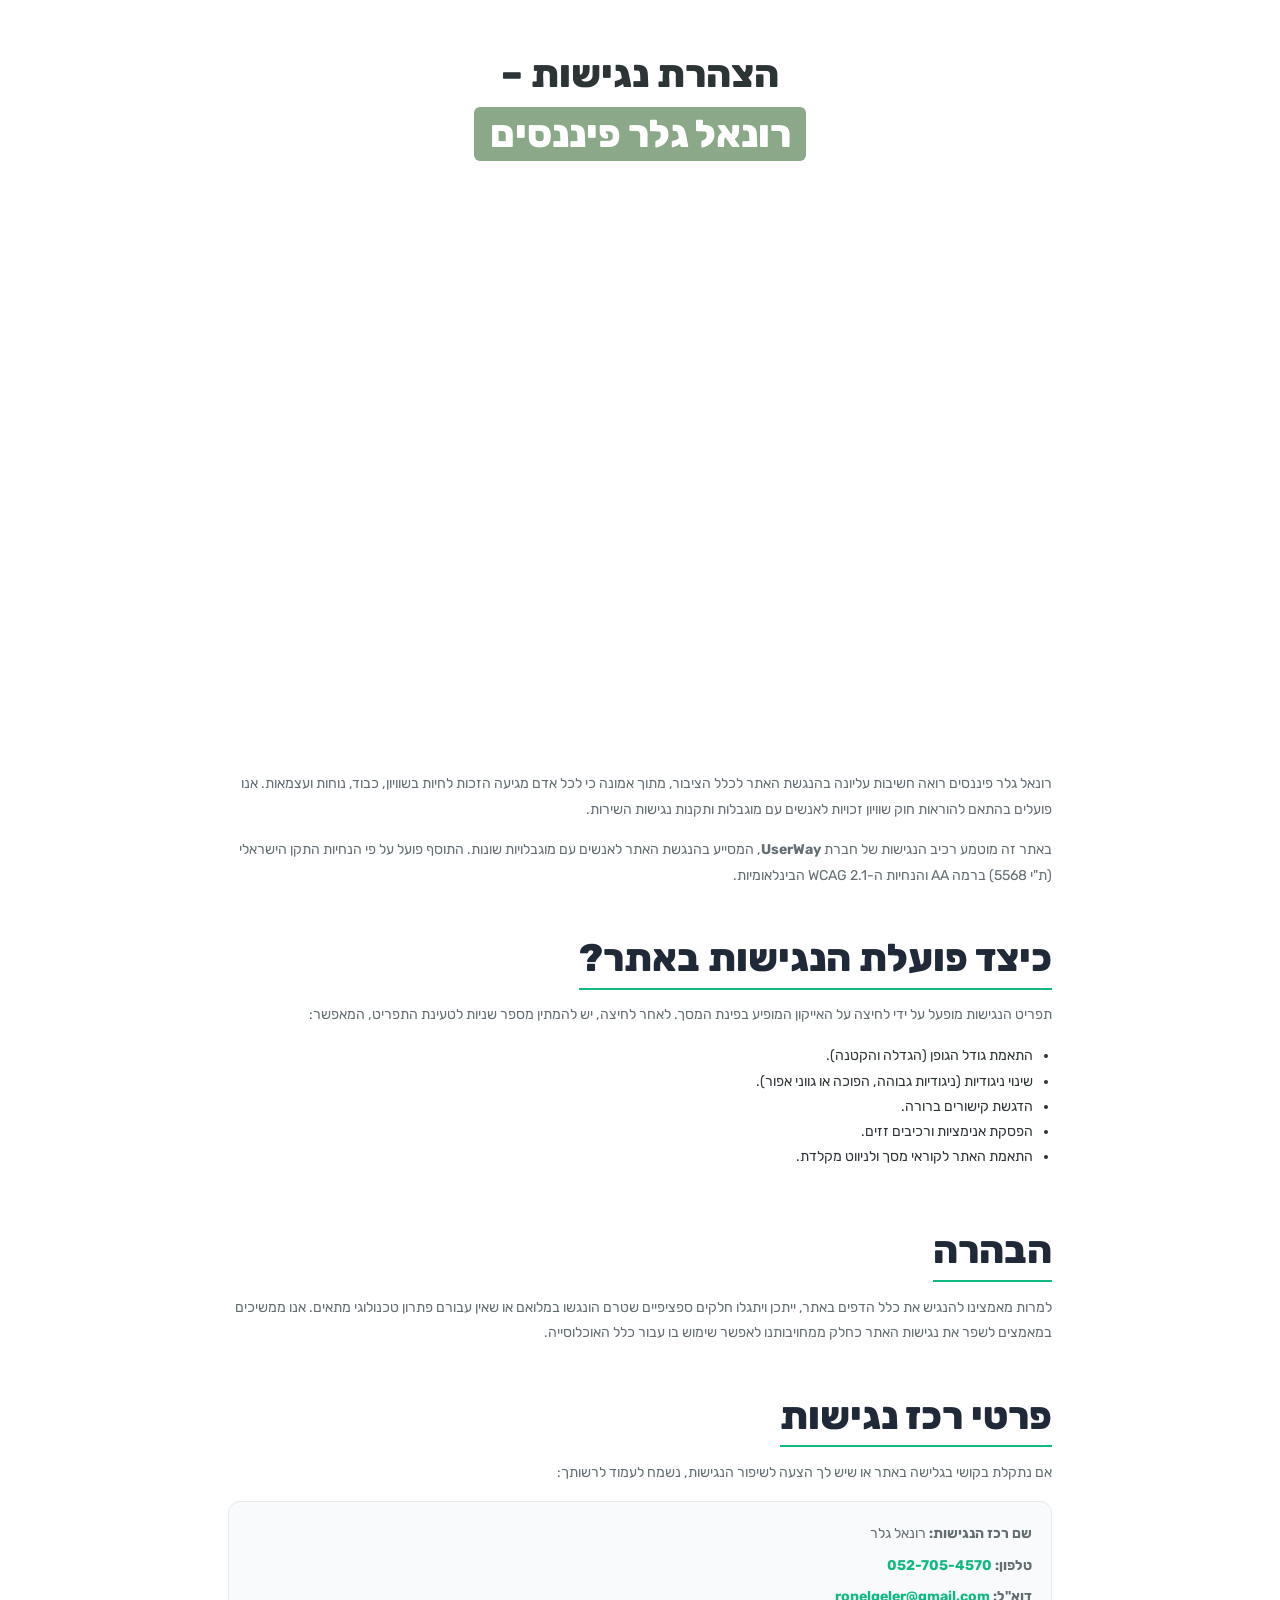
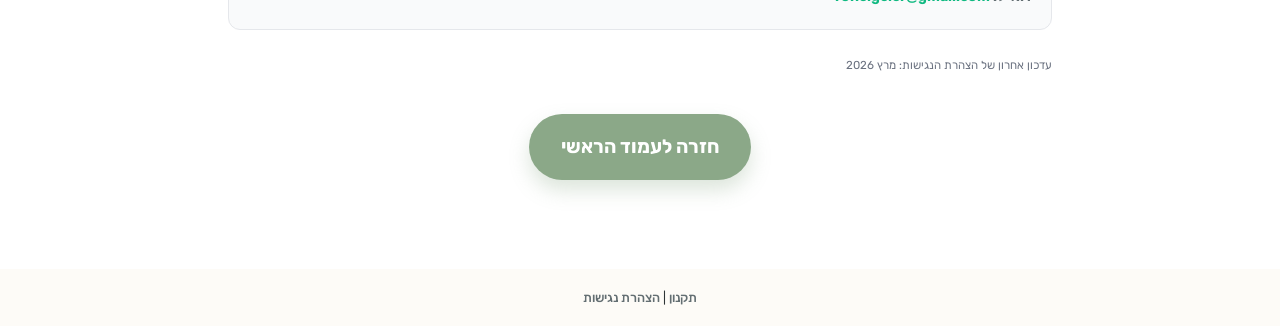
==== accessibility.html @ 79ab9cec "Initial commit for Noam Sapir Hadar website" ====
<!DOCTYPE html>
<html lang="he" dir="rtl">
<head>
  <meta charset="utf-8">
  <title>הצהרת נגישות | רונאל גלר פיננסים</title>
  <meta content="הצהרת נגישות – רונאל גלר פיננסים לבעלי עסקים" name="description">
  <meta content="width=device-width, initial-scale=1" name="viewport">
  
  <link rel="stylesheet" href="style.css">
  <link rel="icon" type="image/png" href="/favicon3.png?v=3">
  <style>
    .legal-content h2 { color: #1f2937; margin-top: 2.5rem; border-bottom: 2px solid #10B981; padding-bottom: 0.5rem; display: inline-block; }
    .legal-content p { margin-bottom: 1.2rem; }
  </style>
</head>
<body class="body">

<section class="hero-section" style="padding-top: 4rem; padding-bottom: 2rem;">
  <div class="container large">
    <div style="text-align: center; width: 100%;">
      <h1 style="display: block; width: 100%; text-align: center;">
        הצהרת נגישות – <br>
        <span class="bg-text-green" style="display: inline-block; margin-top: 10px;">רונאל גלר פיננסים</span>
      </h1>
    </div>
  </div>
</section>

<section class="white-section legal-content">
  <div class="container" style="max-width: 850px; margin: 0 auto; line-height: 1.8; font-size: 1.1rem;">
    
    <p>רונאל גלר פיננסים רואה חשיבות עליונה בהנגשת האתר לכלל הציבור, מתוך אמונה כי לכל אדם מגיעה הזכות לחיות בשוויון, כבוד, נוחות ועצמאות. אנו פועלים בהתאם להוראות חוק שוויון זכויות לאנשים עם מוגבלות ותקנות נגישות השירות.</p>
    
    <p>באתר זה מוטמע רכיב הנגישות של חברת <strong>UserWay</strong>, המסייע בהנגשת האתר לאנשים עם מוגבלויות שונות. התוסף פועל על פי הנחיות התקן הישראלי (ת"י 5568) ברמה AA והנחיות ה-WCAG 2.1 הבינלאומיות.</p>
    
    <h2>כיצד פועלת הנגישות באתר?</h2>
    <p>תפריט הנגישות מופעל על ידי לחיצה על האייקון המופיע בפינת המסך. לאחר לחיצה, יש להמתין מספר שניות לטעינת התפריט, המאפשר:</p>
    <ul style="padding-right: 1.5rem; margin-bottom: 2rem;">
      <li>התאמת גודל הגופן (הגדלה והקטנה).</li>
      <li>שינוי ניגודיות (ניגודיות גבוהה, הפוכה או גווני אפור).</li>
      <li>הדגשת קישורים ברורה.</li>
      <li>הפסקת אנימציות ורכיבים זזים.</li>
      <li>התאמת האתר לקוראי מסך ולניווט מקלדת.</li>
    </ul>
    
    <h2>הבהרה</h2>
    <p>למרות מאמצינו להנגיש את כלל הדפים באתר, ייתכן ויתגלו חלקים ספציפיים שטרם הונגשו במלואם או שאין עבורם פתרון טכנולוגי מתאים. אנו ממשיכים במאמצים לשפר את נגישות האתר כחלק ממחויבותנו לאפשר שימוש בו עבור כלל האוכלוסייה.</p>
    
    <h2>פרטי רכז נגישות</h2>
    <p>אם נתקלת בקושי בגלישה באתר או שיש לך הצעה לשיפור הנגישות, נשמח לעמוד לרשותך:</p>
    <div style="background: #f9fafb; padding: 1.5rem; border-radius: 12px; border: 1px solid #e5e7eb; margin-top: 1rem;">
      <p style="margin-bottom: 0.5rem;"><strong>שם רכז הנגישות:</strong> רונאל גלר</p>
      <p style="margin-bottom: 0.5rem;"><strong>טלפון:</strong> <a href="tel:0527054570" rel="noopener" style="color: #10B981; text-decoration: none; font-weight: bold;">052-705-4570</a></p>
      <p style="margin-bottom: 0;"><strong>דוא"ל:</strong> <a href="mailto:ronelgeler@gmail.com" rel="noopener" style="color: #10B981; text-decoration: none; font-weight: bold;">ronelgeler@gmail.com</a></p>
    </div>

    <p style="margin-top: 2rem; font-size: 0.9rem; color: #6b7280;">עדכון אחרון של הצהרת הנגישות: מרץ 2026</p>

    <div style="text-align: center; margin-top: 3rem;">
      <a href="index.html" class="blue-round-button w-button" style="text-decoration: none; display: inline-block;">
        חזרה לעמוד הראשי
      </a>
    </div>

  </div>
</section>

<section class="white-section footer" style="margin-top: 3rem;">
  <div class="container">
    <div class="footer-text" style="text-align: center;">
      <a href="terms.html" class="footer-link">תקנון</a> | 
      <a href="accessibility.html" class="footer-link">הצהרת נגישות</a>
    </div>
  </div>
</section>

<script defer src="https://cdn.userway.org/widget.js" data-account="iaCLqsaGRU" data-position="5"></script>

</body>
</html>
---- style.css ----
@import url('https://fonts.googleapis.com/css2?family=Rubik:ital,wght@0,300..900;1,300..900&display=swap');

/* HTML Resets & Base Elements */
* { box-sizing: border-box; }
html { height: 100%; -webkit-text-size-adjust: 100%; -ms-text-size-adjust: 100%; font-family: sans-serif; }
body { margin: 0; min-height: 100%; direction: rtl; color: #2D3436; text-align: right; font-family: 'Rubik', sans-serif; font-size: 1.3rem; line-height: 1.4; background-color: #fff; }
article, aside, details, figcaption, figure, footer, header, hgroup, main, menu, nav, section, summary { display: block; }
a { background-color: #0000; }
a:active, a:hover { outline: 0; }
b, strong { font-weight: bold; }
h1, h2, h3, h4, h5, h6 { margin-bottom: 10px; font-weight: bold; }
h1 { margin-top: 20px; font-size: 38px; line-height: 44px; }
h2 { margin-top: 20px; font-size: 32px; line-height: 36px; }
h3 { margin-top: 20px; font-size: 24px; line-height: 30px; }
h4 { margin-top: 10px; font-size: 18px; line-height: 24px; }
p { margin-top: 0; margin-bottom: 10px; }
img { vertical-align: middle; max-width: 100%; display: inline-block; border: 0; }
button, input, select, textarea { color: inherit; font: inherit; margin: 0; }
button, html input[type="button"], input[type="submit"] { -webkit-appearance: button; cursor: pointer; border: 0; }
input { line-height: normal; }
input[type="checkbox"] { box-sizing: border-box; padding: 0; }
ul { margin-top: 0; margin-bottom: 10px; padding-left: 40px; }
textarea { overflow: auto; resize: none; min-height: 5rem; }

/* Variables */
:root {
  --white-smoke: #FDFBF7;
  --dark: #2D3436;
  --white: white;
  --light-blue: #A8C3A0;
  --green: #8BA888;
  --red: #E17055;
  --brand-accent: #8BA888;
  --brand-accent-light: rgba(139, 168, 136, 0.45);
}

/* Base Classes */
.w-clearfix:before, .w-clearfix:after { content: " "; grid-area: 1 / 1 / 2 / 2; display: table; }
.w-clearfix:after { clear: both; }
.w-inline-block { max-width: 100%; display: inline-block; }
.w-form { margin: 0 0 15px; }
.w-input { color: #333; vertical-align: middle; background-color: #fff; border: 1px solid #E5E7EB; width: 100%; height: 38px; margin-bottom: 10px; padding: 8px 12px; font-size: 14px; line-height: 1.42857; display: block; border-radius: 8px; }
.w-input:focus { border-color: var(--brand-accent); outline: 0; }
.w-button { color: #fff; line-height: inherit; cursor: pointer; background-color: var(--brand-accent); border: 0; border-radius: 8px; padding: 9px 15px; text-decoration: none; display: inline-block; transition: background-color 0.2s; }
.w-button:hover { background-color: #7A9677; }

/* Typography Overrides */
h1, h2 { margin-top: 0; margin-bottom: 1rem; font-size: 3rem; font-weight: 800; line-height: 1.2; color: #2D3436; }
h3 { margin-top: 0; margin-bottom: 1rem; font-size: 2rem; font-weight: 800; line-height: 1.3; color: #2D3436; }
h4 { margin-top: 0; margin-bottom: 1rem; font-size: 1.5rem; font-weight: 700; line-height: 24px; }
p { margin-bottom: 1rem; color: #636E72; }
.text-center { text-align: center; }
.extra-big-text { font-size: 2rem; line-height: 1.4; }
.big-text { font-size: 1.5rem; line-height: 1.4; }
.underline { text-decoration: underline; }
.red-text { color: #E17055; }
.light-blue-text { color: var(--brand-accent) !important; }
.bg-text-green { background-color: var(--brand-accent); color: #ffffff; padding: 0.1em 0.4em; border-radius: 6px; display: inline-block; line-height: 1.2; }

/* Layout & Containers */
.container { max-width: 60rem; margin-left: auto; margin-right: auto; padding-left: 1rem; padding-right: 1rem; }
.container.small { max-width: 40rem; }
.container.large { max-width: 80rem; }

/* Sections */
.hero-section { color: var(--dark); text-align: center; position: relative; overflow: hidden; min-height: 80vh; display: flex; flex-direction: column; align-items: center; justify-content: flex-start; padding: 0 0 4rem; }
.hero-section.legal { min-height: auto; padding: 2rem 0; }
.hero-topper { background-color: var(--brand-accent); color: var(--white); border-bottom-right-radius: 2rem; border-bottom-left-radius: 2rem; max-width: 40rem; margin-bottom: 2rem; margin-left: auto; margin-right: auto; padding: 1rem 2rem; position: relative; z-index: 10; font-weight: 600; }
.hero-background { z-index: -999; background-color: #FDFBF7; background-image: radial-gradient(circle at 50% 0, rgba(139, 168, 136, 0.15), #fff0); border-bottom-right-radius: 5rem; border-bottom-left-radius: 5rem; height: 100%; position: absolute; inset: 0% 0% auto; }
.dark-section { color: var(--white); background-color: #2D3436; padding-top: 4rem; padding-bottom: 4rem; }
.dark-section h2, .dark-section p { color: white; }
.white-section { padding-top: 4rem; padding-bottom: 4rem; }
.white-section.footer { text-align: center; padding-top: 1.5rem; padding-bottom: 1.5rem; font-size: 1rem; background-color: #FDFBF7; }
.light-gray-section { background-color: var(--white-smoke); padding-top: 4rem; padding-bottom: 4rem; }
.half-dark-section { background-color: #2D3436; background-image: linear-gradient(#2D3436 50%, #fff 50%); padding-top: 4rem; padding-bottom: 4rem; }

/* Grids */
.hero-section-grid { display: grid; grid-template-columns: 1fr; gap: 2rem; align-items: center; padding-bottom: 2rem; width: 100%; }
.about-section-grid { display: grid; grid-template-columns: 1fr; gap: 3rem; align-items: center; }
.pains-section-grid { display: grid; grid-template-columns: 1fr; gap: 3rem; align-items: center; }

/* Images */
.main-hero-image { width: auto; max-width: 100%; max-height: 65vh; height: auto; border-radius: 24px; box-shadow: 0 20px 40px rgba(0,0,0,0.1); margin: 2rem auto 0; display: block; object-fit: contain; }
.about-image { width: 100%; border-radius: 24px; box-shadow: 0 15px 35px rgba(0,0,0,0.08); object-fit: cover; }
.pains-chart-image { width: 100%; max-width: 550px; display: block; margin: 0 auto; border-radius: 20px; box-shadow: 0 10px 30px rgba(0,0,0,0.1); }

/* Buttons & Forms */
.blue-round-button { grid-column-gap: 1rem; grid-row-gap: 1rem; background-color: var(--brand-accent) !important; color: var(--white); border-radius: 50rem; justify-content: center; align-items: center; padding: 1.2rem 2.5rem; font-size: 1.5rem; text-decoration: none; transition: all .3s ease-in-out; display: inline-flex; box-shadow: 0 10px 20px rgba(139, 168, 136, 0.3); font-weight: 700; }
.blue-round-button:hover { transform: translate(0, -3px); background-color: #7A9677 !important; box-shadow: 0 15px 30px rgba(139, 168, 136, 0.4); }
.dark-round-button { background-color: #2D3436 !important; border-radius: 100rem; height: 3.5rem; padding: .5rem 2.5rem; font-weight: 700; color: white !important; }
.blue-form-wrapper { background-color: var(--brand-accent) !important; border-color: var(--brand-accent) !important; color: var(--white); border-radius: 20px; padding: 3rem 2.5rem !important; box-shadow: 0 20px 40px rgba(139, 168, 136, 0.2); }
.blue-form-wrapper .form-header { color: #ffffff !important; margin-bottom: 1.5rem; }
.round-text-field { direction: rtl; color: var(--dark); text-align: right; background-color: #ffffff; border: none; border-radius: 50rem; height: 3.5rem; margin-bottom: 0; padding: .5rem 1.5rem; font-size: 1.2rem; }
.round-text-field::placeholder { color: #95A5A6; }
.form-grid { grid-column-gap: 1rem; grid-row-gap: 1rem; grid-template-rows: auto; grid-template-columns: 1fr 1fr 1fr; grid-auto-columns: 1fr; display: grid; }
.form-footer { color: var(--white); background-color: var(--dark); border-bottom-right-radius: 1rem; border-bottom-left-radius: 1rem; max-width: 85%; padding: .5rem 1.5rem; font-size: 1.1rem; font-style: italic; display: inline-block; font-weight: 500; }
.form-block { margin-bottom: 0; }
#Lead-Form input[type="submit"] { background-color: var(--dark) !important; color: #ffffff !important; border: none; transition: transform 0.2s; }
#Lead-Form input[type="submit"]:hover { transform: scale(1.02); }

/* Components - Solution Blocks */
.blue-list-block { grid-column-gap: 1.25rem; grid-row-gap: 1.25rem; background-color: var(--brand-accent) !important; color: #ffffff !important; text-align: right; border-radius: 1rem; justify-content: center; align-items: center; padding: 1rem 2rem; display: flex; position: relative; box-shadow: 0 10px 20px rgba(139, 168, 136, 0.15); }
.blue-list-blocks-wrapper { grid-column-gap: 1rem; grid-row-gap: 1rem; flex-flow: column; justify-content: flex-start; align-items: center; display: flex; }
.cascading-block-1 { width: 75% !important; max-width: none !important; margin: 0 auto !important; justify-content: center !important; font-size: 1.5rem !important; padding: 1.5rem 2.5rem !important; text-align: center !important; }
.cascading-block-2 { width: 88% !important; max-width: none !important; margin: 0 auto !important; justify-content: center !important; font-size: 1.5rem !important; padding: 1.5rem 2.5rem !important; text-align: center !important; }
.cascading-block-3 { width: 100% !important; max-width: none !important; margin: 0 auto !important; justify-content: center !important; font-size: 1.5rem !important; padding: 1.5rem 2.5rem !important; text-align: center !important; }

/* Components - Onboarding Steps */
.onboarding-steps-wrapper { grid-column-gap: 2rem; grid-row-gap: 2rem; flex-flow: column; grid-template-rows: auto auto; grid-template-columns: 1fr 1fr; grid-auto-columns: 1fr; max-width: 35rem; margin: 2rem auto; padding-right: 1.5rem; font-size: 1.5rem; display: flex; }
.blue-list-block.onboarding { padding-right: 5rem !important; padding-left: 2.5rem !important; min-height: 5.5rem; }
.onboarding-number { background-color: #ffffff !important; color: var(--brand-accent) !important; border-radius: 50% !important; width: 4.5rem !important; height: 4.5rem !important; display: flex !important; justify-content: center !important; align-items: center !important; position: absolute !important; right: 0 !important; top: 50% !important; transform: translate(50%, -50%) !important; box-shadow: 0 8px 15px rgba(0,0,0,0.1) !important; font-size: 2.2rem !important; font-weight: 800 !important; border: none !important; }

/* Components - Avatar List */
.avatar-wrapper { grid-column-gap: 4rem; grid-row-gap: 4rem; justify-content: center; margin-top: 3rem; margin-bottom: 3rem; display: flex; }
.avatar-block { color: #2D3436; background-color: #FDFBF7; border-radius: 1.5rem; padding: 3rem 4rem; border: 1px solid #E5E7EB; }
.avatar-block.blue { background-color: var(--brand-accent) !important; color: white; border: none; }
.avatar-block.blue h3 { color: white; }
.avatar-list-line { grid-column-gap: 1.2rem; grid-row-gap: 1.2rem; text-align: right; border-bottom: 1px solid #E5E7EB; justify-content: flex-start; align-items: center; padding-top: 1rem; padding-bottom: 1rem; display: flex; }
.avatar-block.blue .avatar-list-line { border-bottom-color: rgba(255,255,255,0.2); }
.avatar-list-line.last { border-bottom-style: none; }

/* Components - FAQ */
.faq-wrapper-2 { grid-column-gap: 1.2rem; grid-row-gap: 1.2rem; text-align: right; flex-flow: column; display: flex; }
.faq-block-2 { color: #2D3436; cursor: pointer; background-color: #FDFBF7; border-radius: 1rem; padding: 1.5rem 2.5rem; border: 1px solid #E5E7EB; transition: border-color 0.2s; }
.faq-block-2:hover { border-color: var(--brand-accent); }
.faq-question-wrapper-2 { grid-column-gap: 2rem; grid-row-gap: 2rem; justify-content: space-between; align-items: center; padding-top: .25rem; padding-bottom: .25rem; display: flex; }
.faq-arrow-icon-2 { height: 1.75rem; color: var(--brand-accent); }
.faq-question-text-2 { font-size: 1.5rem; font-weight: 700; line-height: 1.5; }
.faq-answer-text-2 { width: 90%; color: #636E72; }

/* Icons & SVG */
.check-icon { width: 32px !important; height: 32px !important; margin-left: 16px; flex-shrink: 0; }
.list-icon-svg { width: 24px; height: 24px; margin-left: 14px; flex-shrink: 0; }

/* Text Markers */
.red-marker { --u: 100%; --h: .45em; --y: 0em; background-repeat: no-repeat; background-position: center calc(100% - var(--y)); background-size: var(--u) var(--h); -webkit-box-decoration-break: clone; box-decoration-break: clone; padding-bottom: 1%; background-image: url("https://cdn.prod.website-files.com/654bc6376837e19d25be369f/68b5dd1bfb86dd720c9b433a_Red%20Marker.webp"); }
.yellow-marker { --u: 100%; --h: 1.1em; --y: 0em; background-repeat: no-repeat; background-position: center calc(50% - var(--y)); background-size: var(--u) var(--h); -webkit-box-decoration-break: clone; box-decoration-break: clone; padding-bottom: 1%; background-image: linear-gradient(rgba(139, 168, 136, 0.25), rgba(139, 168, 136, 0.25)); }

/* Footer */
.footer-link { color: #636E72; text-decoration: none; font-weight: 500; transition: color 0.2s; }
.footer-link:hover { color: var(--brand-accent); }
.footer-text { opacity: 1; }

/* Responsive Adjustments */
@media (min-width: 768px) {
  .hero-section-grid { grid-template-columns: 1.2fr 1fr; padding-bottom: 3rem; }
  .about-section-grid { grid-template-columns: 1fr 1fr; }
  .pains-section-grid { grid-template-columns: 1.2fr 1fr; }
}

@media screen and (max-width: 1500px) { html { font-size: 90%; } }
@media screen and (max-width: 1280px) { html { font-size: 80%; } }
@media screen and (max-width: 991px) { 
  html { font-size: 100%; } 
  .hero-topper { margin-bottom: 1rem; }
  .hero-background { border-radius: 0; left: 0%; right: 0%; }
  .avatar-wrapper { grid-column-gap: 2rem; grid-row-gap: 2rem; flex-flow: column; }
}

@media screen and (max-width: 767px) {
  body { font-size: 1.2rem; }
  h1 { font-size: 2.5rem; }
  h2 { font-size: 2.2rem; }
  h3 { font-size: 1.8rem; }
  .form-grid { grid-template-columns: 1fr; }
  .hero-background { height: 100%; }
  .avatar-wrapper { margin-top: 0; }
  .faq-block-2 { padding-left: 1.5rem; padding-right: 1.5rem; }
  .blue-round-button { font-size: 1.2rem; width: 100%; }
  .blue-form-wrapper { padding-left: 1.5rem; padding-right: 1.5rem; }
  .dark-round-button { width: 100%; }
  .form-footer { font-size: 1.1rem; width: 100%; max-width: none; }
  .main-hero-image { max-width: 90%; margin-top: 1.5rem; max-height: none; }
  
  .cascading-block-1 { width: 95% !important; font-size: 1.2rem !important; padding: 1.2rem 1rem !important; }
  .cascading-block-2 { width: 98% !important; font-size: 1.2rem !important; padding: 1.2rem 1rem !important; }
  .cascading-block-3 { width: 100% !important; font-size: 1.2rem !important; padding: 1.2rem 1rem !important; }
  .blue-list-block.onboarding { padding-right: 4rem !important; }
  .onboarding-number { width: 3.5rem !important; height: 3.5rem !important; font-size: 1.8rem !important; }
  .check-icon { width: 24px !important; height: 24px !important; margin-left: 10px; }
}

@media screen and (max-width: 479px) {
  h1, h2 { font-size: 1.8rem; }
  .avatar-block { padding-left: 1.5rem; padding-right: 1.5rem; }
  .faq-question-wrapper-2 { grid-column-gap: 1rem; grid-row-gap: 1rem; }
  .blue-round-button { font-size: 1.1rem; }
  .faq-answer-text-2 { width: 100%; font-size: 1rem; }
  .faq-question-text-2 { font-size: 1.2rem; }
  .form-header { font-size: 1.6rem; }
  .form-footer { font-size: 1rem; }
  .blue-list-block { justify-content: flex-start; align-items: center; text-align: right; }
}
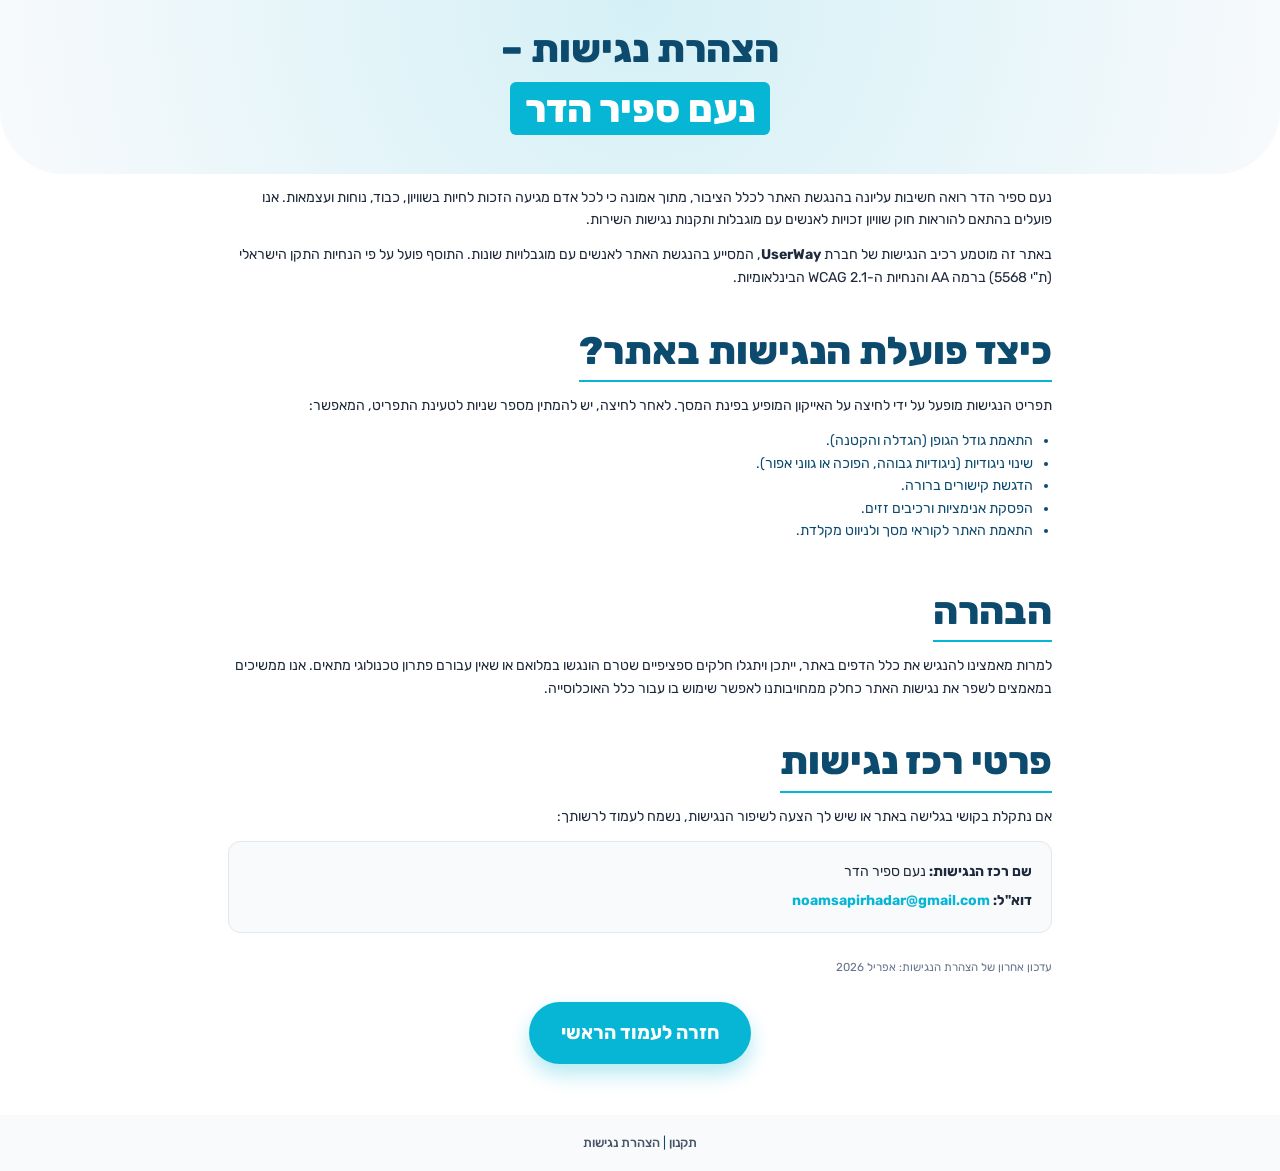
==== commit 2e52f54b: "Completely remove Ronel mentions from legal pages and fix vertical spacing" ====
--- a/accessibility.html
+++ b/accessibility.html
@@ -2,40 +2,40 @@
 <html lang="he" dir="rtl">
 <head>
   <meta charset="utf-8">
-  <title>הצהרת נגישות | רונאל גלר פיננסים</title>
-  <meta content="הצהרת נגישות – רונאל גלר פיננסים לבעלי עסקים" name="description">
+  <title>הצהרת נגישות | נעם ספיר הדר - רפלקסולוגיה</title>
+  <meta content="הצהרת נגישות – נעם ספיר הדר רפלקסולוגיה וטיפול הוליסטי" name="description">
   <meta content="width=device-width, initial-scale=1" name="viewport">
   
   <link rel="stylesheet" href="style.css">
-  <link rel="icon" type="image/png" href="/favicon3.png?v=3">
   <style>
-    .legal-content h2 { color: #1f2937; margin-top: 2.5rem; border-bottom: 2px solid #10B981; padding-bottom: 0.5rem; display: inline-block; }
-    .legal-content p { margin-bottom: 1.2rem; }
+    .legal-content h2 { color: #0c4a6e; margin-top: 2rem; border-bottom: 2px solid var(--brand-accent); padding-bottom: 0.5rem; display: inline-block; }
+    .legal-content p { margin-bottom: 1rem; }
   </style>
 </head>
 <body class="body">
 
-<section class="hero-section" style="padding-top: 4rem; padding-bottom: 2rem;">
+<section class="hero-section legal">
+  <div class="hero-background w-clearfix"></div>
   <div class="container large">
     <div style="text-align: center; width: 100%;">
-      <h1 style="display: block; width: 100%; text-align: center;">
+      <h1 style="display: block; width: 100%; text-align: center; color: #0c4a6e;">
         הצהרת נגישות – <br>
-        <span class="bg-text-green" style="display: inline-block; margin-top: 10px;">רונאל גלר פיננסים</span>
+        <span class="bg-text-green" style="display: inline-block; margin-top: 10px;">נעם ספיר הדר</span>
       </h1>
     </div>
   </div>
 </section>
 
-<section class="white-section legal-content">
-  <div class="container" style="max-width: 850px; margin: 0 auto; line-height: 1.8; font-size: 1.1rem;">
+<section class="white-section legal-content" style="padding-top: 1rem;">
+  <div class="container" style="max-width: 850px; margin: 0 auto; line-height: 1.6; font-size: 1.1rem;">
     
-    <p>רונאל גלר פיננסים רואה חשיבות עליונה בהנגשת האתר לכלל הציבור, מתוך אמונה כי לכל אדם מגיעה הזכות לחיות בשוויון, כבוד, נוחות ועצמאות. אנו פועלים בהתאם להוראות חוק שוויון זכויות לאנשים עם מוגבלות ותקנות נגישות השירות.</p>
+    <p>נעם ספיר הדר רואה חשיבות עליונה בהנגשת האתר לכלל הציבור, מתוך אמונה כי לכל אדם מגיעה הזכות לחיות בשוויון, כבוד, נוחות ועצמאות. אנו פועלים בהתאם להוראות חוק שוויון זכויות לאנשים עם מוגבלות ותקנות נגישות השירות.</p>
     
     <p>באתר זה מוטמע רכיב הנגישות של חברת <strong>UserWay</strong>, המסייע בהנגשת האתר לאנשים עם מוגבלויות שונות. התוסף פועל על פי הנחיות התקן הישראלי (ת"י 5568) ברמה AA והנחיות ה-WCAG 2.1 הבינלאומיות.</p>
     
     <h2>כיצד פועלת הנגישות באתר?</h2>
     <p>תפריט הנגישות מופעל על ידי לחיצה על האייקון המופיע בפינת המסך. לאחר לחיצה, יש להמתין מספר שניות לטעינת התפריט, המאפשר:</p>
-    <ul style="padding-right: 1.5rem; margin-bottom: 2rem;">
+    <ul style="padding-right: 1.5rem; margin-bottom: 1.5rem;">
       <li>התאמת גודל הגופן (הגדלה והקטנה).</li>
       <li>שינוי ניגודיות (ניגודיות גבוהה, הפוכה או גווני אפור).</li>
       <li>הדגשת קישורים ברורה.</li>
@@ -48,15 +48,14 @@
     
     <h2>פרטי רכז נגישות</h2>
     <p>אם נתקלת בקושי בגלישה באתר או שיש לך הצעה לשיפור הנגישות, נשמח לעמוד לרשותך:</p>
-    <div style="background: #f9fafb; padding: 1.5rem; border-radius: 12px; border: 1px solid #e5e7eb; margin-top: 1rem;">
-      <p style="margin-bottom: 0.5rem;"><strong>שם רכז הנגישות:</strong> רונאל גלר</p>
-      <p style="margin-bottom: 0.5rem;"><strong>טלפון:</strong> <a href="tel:0527054570" rel="noopener" style="color: #10B981; text-decoration: none; font-weight: bold;">052-705-4570</a></p>
-      <p style="margin-bottom: 0;"><strong>דוא"ל:</strong> <a href="mailto:ronelgeler@gmail.com" rel="noopener" style="color: #10B981; text-decoration: none; font-weight: bold;">ronelgeler@gmail.com</a></p>
+    <div style="background: #f8fafc; padding: 1.5rem; border-radius: 12px; border: 1px solid #e2e8f0; margin-top: 1rem;">
+      <p style="margin-bottom: 0.5rem;"><strong>שם רכז הנגישות:</strong> נעם ספיר הדר</p>
+      <p style="margin-bottom: 0;"><strong>דוא"ל:</strong> <a href="mailto:noamsapirhadar@gmail.com" rel="noopener" style="color: var(--brand-accent); text-decoration: none; font-weight: bold;">noamsapirhadar@gmail.com</a></p>
     </div>
 
-    <p style="margin-top: 2rem; font-size: 0.9rem; color: #6b7280;">עדכון אחרון של הצהרת הנגישות: מרץ 2026</p>
+    <p style="margin-top: 2rem; font-size: 0.9rem; color: #64748b;">עדכון אחרון של הצהרת הנגישות: אפריל 2026</p>
 
-    <div style="text-align: center; margin-top: 3rem;">
+    <div style="text-align: center; margin-top: 2rem;">
       <a href="index.html" class="blue-round-button w-button" style="text-decoration: none; display: inline-block;">
         חזרה לעמוד הראשי
       </a>
@@ -65,14 +64,14 @@
   </div>
 </section>
 
-<section class="white-section footer" style="margin-top: 3rem;">
+<footer class="white-section footer">
   <div class="container">
     <div class="footer-text" style="text-align: center;">
       <a href="terms.html" class="footer-link">תקנון</a> | 
       <a href="accessibility.html" class="footer-link">הצהרת נגישות</a>
     </div>
   </div>
-</section>
+</footer>
 
 <script defer src="https://cdn.userway.org/widget.js" data-account="iaCLqsaGRU" data-position="5"></script>
 
--- a/style.css
+++ b/style.css
@@ -3,7 +3,7 @@
 /* HTML Resets & Base Elements */
 * { box-sizing: border-box; }
 html { height: 100%; -webkit-text-size-adjust: 100%; -ms-text-size-adjust: 100%; font-family: sans-serif; }
-body { margin: 0; min-height: 100%; direction: rtl; color: #2D3436; text-align: right; font-family: 'Rubik', sans-serif; font-size: 1.3rem; line-height: 1.4; background-color: #fff; }
+body { margin: 0; min-height: 100%; direction: rtl; color: #0c4a6e; text-align: right; font-family: 'Rubik', sans-serif; font-size: 1.3rem; line-height: 1.4; background-color: #fff; }
 article, aside, details, figcaption, figure, footer, header, hgroup, main, menu, nav, section, summary { display: block; }
 a { background-color: #0000; }
 a:active, a:hover { outline: 0; }
@@ -22,16 +22,19 @@
 ul { margin-top: 0; margin-bottom: 10px; padding-left: 40px; }
 textarea { overflow: auto; resize: none; min-height: 5rem; }
 
+/* Fonts */
+/* Google Fonts Rubik imported at top of file */
+
 /* Variables */
 :root {
-  --white-smoke: #FDFBF7;
-  --dark: #2D3436;
+  --white-smoke: #f8fafc;
+  --dark: #0c4a6e;
   --white: white;
-  --light-blue: #A8C3A0;
-  --green: #8BA888;
+  --light-blue: #7dd3fc;
+  --green: #0ea5e9;
   --red: #E17055;
-  --brand-accent: #8BA888;
-  --brand-accent-light: rgba(139, 168, 136, 0.45);
+  --brand-accent: #06b6d4;
+  --brand-accent-light: rgba(6, 182, 212, 0.45);
 }
 
 /* Base Classes */
@@ -42,13 +45,13 @@
 .w-input { color: #333; vertical-align: middle; background-color: #fff; border: 1px solid #E5E7EB; width: 100%; height: 38px; margin-bottom: 10px; padding: 8px 12px; font-size: 14px; line-height: 1.42857; display: block; border-radius: 8px; }
 .w-input:focus { border-color: var(--brand-accent); outline: 0; }
 .w-button { color: #fff; line-height: inherit; cursor: pointer; background-color: var(--brand-accent); border: 0; border-radius: 8px; padding: 9px 15px; text-decoration: none; display: inline-block; transition: background-color 0.2s; }
-.w-button:hover { background-color: #7A9677; }
+.w-button:hover { background-color: #0891b2; }
 
 /* Typography Overrides */
-h1, h2 { margin-top: 0; margin-bottom: 1rem; font-size: 3rem; font-weight: 800; line-height: 1.2; color: #2D3436; }
-h3 { margin-top: 0; margin-bottom: 1rem; font-size: 2rem; font-weight: 800; line-height: 1.3; color: #2D3436; }
+h1, h2 { margin-top: 0; margin-bottom: 1rem; font-size: 3rem; font-weight: 800; line-height: 1.2; color: #0c4a6e; }
+h3 { margin-top: 0; margin-bottom: 1rem; font-size: 2rem; font-weight: 800; line-height: 1.3; color: #0c4a6e; }
 h4 { margin-top: 0; margin-bottom: 1rem; font-size: 1.5rem; font-weight: 700; line-height: 24px; }
-p { margin-bottom: 1rem; color: #636E72; }
+p { margin-bottom: 1rem; color: #1e293b; }
 .text-center { text-align: center; }
 .extra-big-text { font-size: 2rem; line-height: 1.4; }
 .big-text { font-size: 1.5rem; line-height: 1.4; }
@@ -66,13 +69,13 @@
 .hero-section { color: var(--dark); text-align: center; position: relative; overflow: hidden; min-height: 80vh; display: flex; flex-direction: column; align-items: center; justify-content: flex-start; padding: 0 0 4rem; }
 .hero-section.legal { min-height: auto; padding: 2rem 0; }
 .hero-topper { background-color: var(--brand-accent); color: var(--white); border-bottom-right-radius: 2rem; border-bottom-left-radius: 2rem; max-width: 40rem; margin-bottom: 2rem; margin-left: auto; margin-right: auto; padding: 1rem 2rem; position: relative; z-index: 10; font-weight: 600; }
-.hero-background { z-index: -999; background-color: #FDFBF7; background-image: radial-gradient(circle at 50% 0, rgba(139, 168, 136, 0.15), #fff0); border-bottom-right-radius: 5rem; border-bottom-left-radius: 5rem; height: 100%; position: absolute; inset: 0% 0% auto; }
-.dark-section { color: var(--white); background-color: #2D3436; padding-top: 4rem; padding-bottom: 4rem; }
+.hero-background { z-index: -999; background-color: #f8fafc; background-image: radial-gradient(circle at 50% 0, rgba(6, 182, 212, 0.15), #fff0); border-bottom-right-radius: 5rem; border-bottom-left-radius: 5rem; height: 100%; position: absolute; inset: 0% 0% auto; }
+.dark-section { color: var(--white); background-color: #0c4a6e; padding-top: 4rem; padding-bottom: 4rem; }
 .dark-section h2, .dark-section p { color: white; }
 .white-section { padding-top: 4rem; padding-bottom: 4rem; }
-.white-section.footer { text-align: center; padding-top: 1.5rem; padding-bottom: 1.5rem; font-size: 1rem; background-color: #FDFBF7; }
+.white-section.footer { text-align: center; padding-top: 1.5rem; padding-bottom: 1.5rem; font-size: 1rem; background-color: #f8fafc; }
 .light-gray-section { background-color: var(--white-smoke); padding-top: 4rem; padding-bottom: 4rem; }
-.half-dark-section { background-color: #2D3436; background-image: linear-gradient(#2D3436 50%, #fff 50%); padding-top: 4rem; padding-bottom: 4rem; }
+.half-dark-section { background-color: #0c4a6e; background-image: linear-gradient(#0c4a6e 50%, #fff 50%); padding-top: 4rem; padding-bottom: 4rem; }
 
 /* Grids */
 .hero-section-grid { display: grid; grid-template-columns: 1fr; gap: 2rem; align-items: center; padding-bottom: 2rem; width: 100%; }
@@ -85,13 +88,13 @@
 .pains-chart-image { width: 100%; max-width: 550px; display: block; margin: 0 auto; border-radius: 20px; box-shadow: 0 10px 30px rgba(0,0,0,0.1); }
 
 /* Buttons & Forms */
-.blue-round-button { grid-column-gap: 1rem; grid-row-gap: 1rem; background-color: var(--brand-accent) !important; color: var(--white); border-radius: 50rem; justify-content: center; align-items: center; padding: 1.2rem 2.5rem; font-size: 1.5rem; text-decoration: none; transition: all .3s ease-in-out; display: inline-flex; box-shadow: 0 10px 20px rgba(139, 168, 136, 0.3); font-weight: 700; }
-.blue-round-button:hover { transform: translate(0, -3px); background-color: #7A9677 !important; box-shadow: 0 15px 30px rgba(139, 168, 136, 0.4); }
-.dark-round-button { background-color: #2D3436 !important; border-radius: 100rem; height: 3.5rem; padding: .5rem 2.5rem; font-weight: 700; color: white !important; }
-.blue-form-wrapper { background-color: var(--brand-accent) !important; border-color: var(--brand-accent) !important; color: var(--white); border-radius: 20px; padding: 3rem 2.5rem !important; box-shadow: 0 20px 40px rgba(139, 168, 136, 0.2); }
+.blue-round-button { grid-column-gap: 1rem; grid-row-gap: 1rem; background-color: var(--brand-accent) !important; color: var(--white); border-radius: 50rem; justify-content: center; align-items: center; padding: 1.2rem 2.5rem; font-size: 1.5rem; text-decoration: none; transition: all .3s ease-in-out; display: inline-flex; box-shadow: 0 10px 20px rgba(6, 182, 212, 0.3); font-weight: 700; }
+.blue-round-button:hover { transform: translate(0, -3px); background-color: #0891b2 !important; box-shadow: 0 15px 30px rgba(6, 182, 212, 0.4); }
+.dark-round-button { background-color: #0c4a6e !important; border-radius: 100rem; height: 3.5rem; padding: .5rem 2.5rem; font-weight: 700; color: white !important; }
+.blue-form-wrapper { background-color: var(--brand-accent) !important; border-color: var(--brand-accent) !important; color: var(--white); border-radius: 20px; padding: 3rem 2.5rem !important; box-shadow: 0 20px 40px rgba(6, 182, 212, 0.2); }
 .blue-form-wrapper .form-header { color: #ffffff !important; margin-bottom: 1.5rem; }
 .round-text-field { direction: rtl; color: var(--dark); text-align: right; background-color: #ffffff; border: none; border-radius: 50rem; height: 3.5rem; margin-bottom: 0; padding: .5rem 1.5rem; font-size: 1.2rem; }
-.round-text-field::placeholder { color: #95A5A6; }
+.round-text-field::placeholder { color: #94a3b8; }
 .form-grid { grid-column-gap: 1rem; grid-row-gap: 1rem; grid-template-rows: auto; grid-template-columns: 1fr 1fr 1fr; grid-auto-columns: 1fr; display: grid; }
 .form-footer { color: var(--white); background-color: var(--dark); border-bottom-right-radius: 1rem; border-bottom-left-radius: 1rem; max-width: 85%; padding: .5rem 1.5rem; font-size: 1.1rem; font-style: italic; display: inline-block; font-weight: 500; }
 .form-block { margin-bottom: 0; }
@@ -99,7 +102,7 @@
 #Lead-Form input[type="submit"]:hover { transform: scale(1.02); }
 
 /* Components - Solution Blocks */
-.blue-list-block { grid-column-gap: 1.25rem; grid-row-gap: 1.25rem; background-color: var(--brand-accent) !important; color: #ffffff !important; text-align: right; border-radius: 1rem; justify-content: center; align-items: center; padding: 1rem 2rem; display: flex; position: relative; box-shadow: 0 10px 20px rgba(139, 168, 136, 0.15); }
+.blue-list-block { grid-column-gap: 1.25rem; grid-row-gap: 1.25rem; background-color: var(--brand-accent) !important; color: #ffffff !important; text-align: right; border-radius: 1rem; justify-content: center; align-items: center; padding: 1rem 2rem; display: flex; position: relative; box-shadow: 0 10px 20px rgba(6, 182, 212, 0.15); }
 .blue-list-blocks-wrapper { grid-column-gap: 1rem; grid-row-gap: 1rem; flex-flow: column; justify-content: flex-start; align-items: center; display: flex; }
 .cascading-block-1 { width: 75% !important; max-width: none !important; margin: 0 auto !important; justify-content: center !important; font-size: 1.5rem !important; padding: 1.5rem 2.5rem !important; text-align: center !important; }
 .cascading-block-2 { width: 88% !important; max-width: none !important; margin: 0 auto !important; justify-content: center !important; font-size: 1.5rem !important; padding: 1.5rem 2.5rem !important; text-align: center !important; }
@@ -112,21 +115,21 @@
 
 /* Components - Avatar List */
 .avatar-wrapper { grid-column-gap: 4rem; grid-row-gap: 4rem; justify-content: center; margin-top: 3rem; margin-bottom: 3rem; display: flex; }
-.avatar-block { color: #2D3436; background-color: #FDFBF7; border-radius: 1.5rem; padding: 3rem 4rem; border: 1px solid #E5E7EB; }
+.avatar-block { color: #0c4a6e; background-color: #f8fafc; border-radius: 1.5rem; padding: 3rem 4rem; border: 1px solid #e2e8f0; }
 .avatar-block.blue { background-color: var(--brand-accent) !important; color: white; border: none; }
 .avatar-block.blue h3 { color: white; }
-.avatar-list-line { grid-column-gap: 1.2rem; grid-row-gap: 1.2rem; text-align: right; border-bottom: 1px solid #E5E7EB; justify-content: flex-start; align-items: center; padding-top: 1rem; padding-bottom: 1rem; display: flex; }
+.avatar-list-line { grid-column-gap: 1.2rem; grid-row-gap: 1.2rem; text-align: right; border-bottom: 1px solid #e2e8f0; justify-content: flex-start; align-items: center; padding-top: 1rem; padding-bottom: 1rem; display: flex; }
 .avatar-block.blue .avatar-list-line { border-bottom-color: rgba(255,255,255,0.2); }
 .avatar-list-line.last { border-bottom-style: none; }
 
 /* Components - FAQ */
 .faq-wrapper-2 { grid-column-gap: 1.2rem; grid-row-gap: 1.2rem; text-align: right; flex-flow: column; display: flex; }
-.faq-block-2 { color: #2D3436; cursor: pointer; background-color: #FDFBF7; border-radius: 1rem; padding: 1.5rem 2.5rem; border: 1px solid #E5E7EB; transition: border-color 0.2s; }
+.faq-block-2 { color: #0c4a6e; cursor: pointer; background-color: #f8fafc; border-radius: 1rem; padding: 1.5rem 2.5rem; border: 1px solid #e2e8f0; transition: border-color 0.2s; }
 .faq-block-2:hover { border-color: var(--brand-accent); }
 .faq-question-wrapper-2 { grid-column-gap: 2rem; grid-row-gap: 2rem; justify-content: space-between; align-items: center; padding-top: .25rem; padding-bottom: .25rem; display: flex; }
 .faq-arrow-icon-2 { height: 1.75rem; color: var(--brand-accent); }
 .faq-question-text-2 { font-size: 1.5rem; font-weight: 700; line-height: 1.5; }
-.faq-answer-text-2 { width: 90%; color: #636E72; }
+.faq-answer-text-2 { width: 90%; color: #475569; }
 
 /* Icons & SVG */
 .check-icon { width: 32px !important; height: 32px !important; margin-left: 16px; flex-shrink: 0; }
@@ -134,10 +137,10 @@
 
 /* Text Markers */
 .red-marker { --u: 100%; --h: .45em; --y: 0em; background-repeat: no-repeat; background-position: center calc(100% - var(--y)); background-size: var(--u) var(--h); -webkit-box-decoration-break: clone; box-decoration-break: clone; padding-bottom: 1%; background-image: url("https://cdn.prod.website-files.com/654bc6376837e19d25be369f/68b5dd1bfb86dd720c9b433a_Red%20Marker.webp"); }
-.yellow-marker { --u: 100%; --h: 1.1em; --y: 0em; background-repeat: no-repeat; background-position: center calc(50% - var(--y)); background-size: var(--u) var(--h); -webkit-box-decoration-break: clone; box-decoration-break: clone; padding-bottom: 1%; background-image: linear-gradient(rgba(139, 168, 136, 0.25), rgba(139, 168, 136, 0.25)); }
+.yellow-marker { --u: 100%; --h: 1.1em; --y: 0em; background-repeat: no-repeat; background-position: center calc(50% - var(--y)); background-size: var(--u) var(--h); -webkit-box-decoration-break: clone; box-decoration-break: clone; padding-bottom: 1%; background-image: linear-gradient(rgba(6, 182, 212, 0.25), rgba(6, 182, 212, 0.25)); }
 
 /* Footer */
-.footer-link { color: #636E72; text-decoration: none; font-weight: 500; transition: color 0.2s; }
+.footer-link { color: #475569; text-decoration: none; font-weight: 500; transition: color 0.2s; }
 .footer-link:hover { color: var(--brand-accent); }
 .footer-text { opacity: 1; }
 
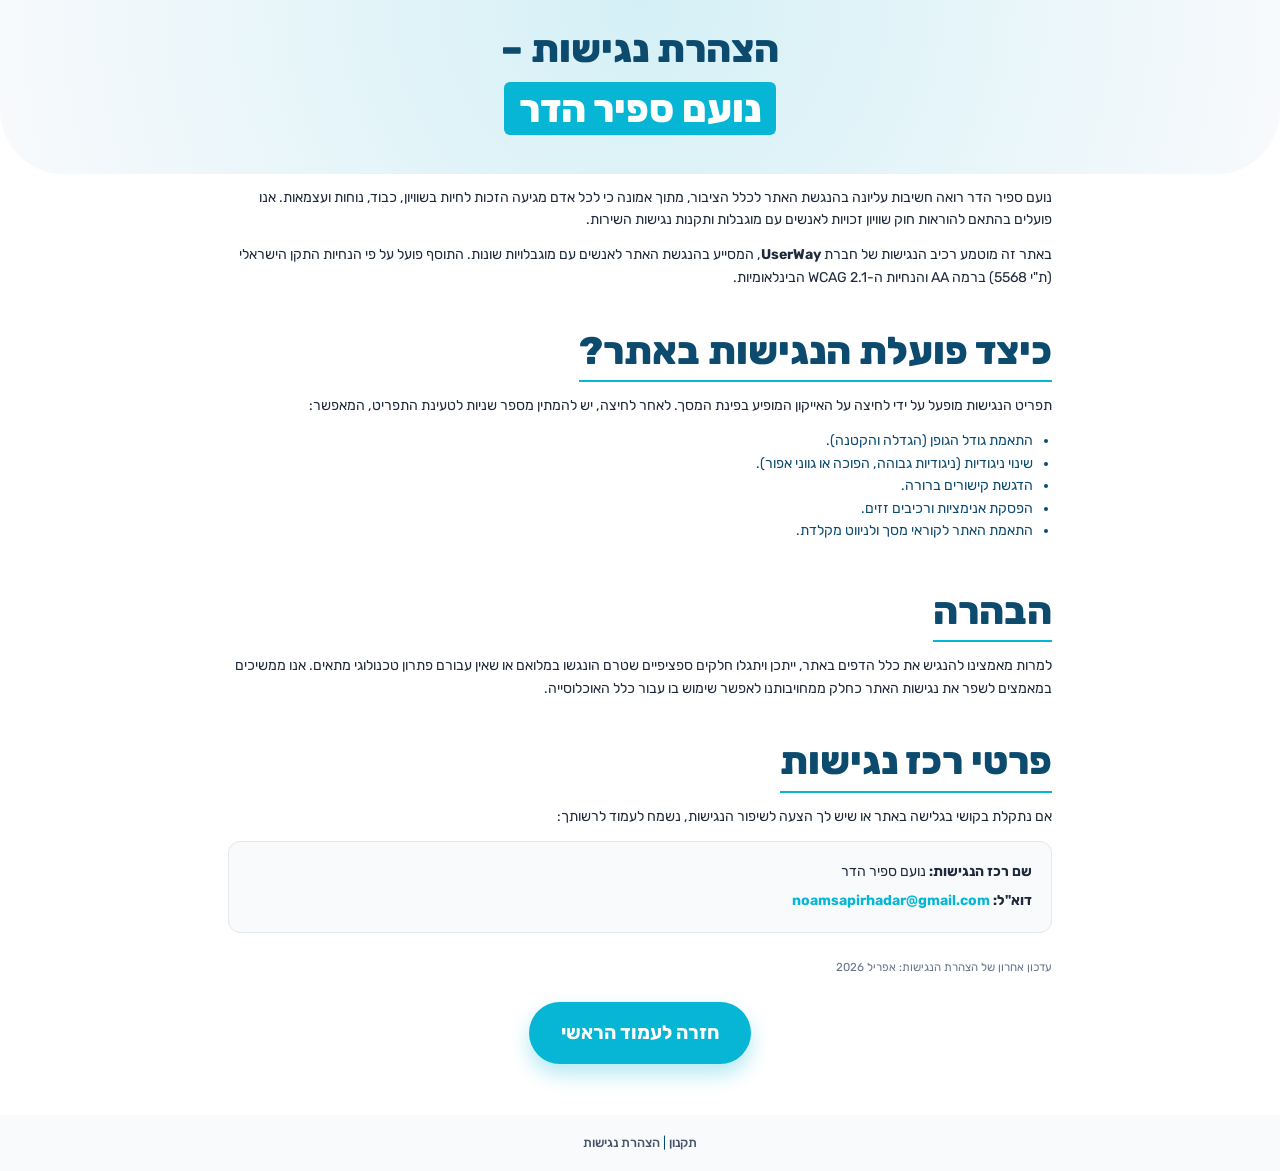
==== commit aa399063: "Change name from נעם to נועם across the website" ====
--- a/accessibility.html
+++ b/accessibility.html
@@ -2,8 +2,8 @@
 <html lang="he" dir="rtl">
 <head>
   <meta charset="utf-8">
-  <title>הצהרת נגישות | נעם ספיר הדר - רפלקסולוגיה</title>
-  <meta content="הצהרת נגישות – נעם ספיר הדר רפלקסולוגיה וטיפול הוליסטי" name="description">
+  <title>הצהרת נגישות | נועם ספיר הדר - רפלקסולוגיה</title>
+  <meta content="הצהרת נגישות – נועם ספיר הדר רפלקסולוגיה וטיפול הוליסטי" name="description">
   <meta content="width=device-width, initial-scale=1" name="viewport">
   
   <link rel="stylesheet" href="style.css">
@@ -20,7 +20,7 @@
     <div style="text-align: center; width: 100%;">
       <h1 style="display: block; width: 100%; text-align: center; color: #0c4a6e;">
         הצהרת נגישות – <br>
-        <span class="bg-text-green" style="display: inline-block; margin-top: 10px;">נעם ספיר הדר</span>
+        <span class="bg-text-green" style="display: inline-block; margin-top: 10px;">נועם ספיר הדר</span>
       </h1>
     </div>
   </div>
@@ -29,7 +29,7 @@
 <section class="white-section legal-content" style="padding-top: 1rem;">
   <div class="container" style="max-width: 850px; margin: 0 auto; line-height: 1.6; font-size: 1.1rem;">
     
-    <p>נעם ספיר הדר רואה חשיבות עליונה בהנגשת האתר לכלל הציבור, מתוך אמונה כי לכל אדם מגיעה הזכות לחיות בשוויון, כבוד, נוחות ועצמאות. אנו פועלים בהתאם להוראות חוק שוויון זכויות לאנשים עם מוגבלות ותקנות נגישות השירות.</p>
+    <p>נועם ספיר הדר רואה חשיבות עליונה בהנגשת האתר לכלל הציבור, מתוך אמונה כי לכל אדם מגיעה הזכות לחיות בשוויון, כבוד, נוחות ועצמאות. אנו פועלים בהתאם להוראות חוק שוויון זכויות לאנשים עם מוגבלות ותקנות נגישות השירות.</p>
     
     <p>באתר זה מוטמע רכיב הנגישות של חברת <strong>UserWay</strong>, המסייע בהנגשת האתר לאנשים עם מוגבלויות שונות. התוסף פועל על פי הנחיות התקן הישראלי (ת"י 5568) ברמה AA והנחיות ה-WCAG 2.1 הבינלאומיות.</p>
     
@@ -49,7 +49,7 @@
     <h2>פרטי רכז נגישות</h2>
     <p>אם נתקלת בקושי בגלישה באתר או שיש לך הצעה לשיפור הנגישות, נשמח לעמוד לרשותך:</p>
     <div style="background: #f8fafc; padding: 1.5rem; border-radius: 12px; border: 1px solid #e2e8f0; margin-top: 1rem;">
-      <p style="margin-bottom: 0.5rem;"><strong>שם רכז הנגישות:</strong> נעם ספיר הדר</p>
+      <p style="margin-bottom: 0.5rem;"><strong>שם רכז הנגישות:</strong> נועם ספיר הדר</p>
       <p style="margin-bottom: 0;"><strong>דוא"ל:</strong> <a href="mailto:noamsapirhadar@gmail.com" rel="noopener" style="color: var(--brand-accent); text-decoration: none; font-weight: bold;">noamsapirhadar@gmail.com</a></p>
     </div>
 
--- a/style.css
+++ b/style.css
@@ -131,6 +131,19 @@
 .faq-question-text-2 { font-size: 1.5rem; font-weight: 700; line-height: 1.5; }
 .faq-answer-text-2 { width: 90%; color: #475569; }
 
+/* Components - Testimonials */
+.testimonials-section { padding-top: 4rem; padding-bottom: 4rem; background-color: #fff; }
+.testimonial-grid { display: grid; grid-template-columns: repeat(auto-fill, minmax(250px, 1fr)); gap: 1.5rem; margin-top: 3rem; }
+.testimonial-image { width: 100%; border-radius: 12px; box-shadow: 0 4px 10px rgba(0,0,0,0.05); transition: transform 0.2s; border: 1px solid #e2e8f0; }
+.testimonial-image:hover { transform: scale(1.02); }
+
+@media screen and (max-width: 767px) {
+  .testimonial-grid { grid-template-columns: 1fr 1fr; gap: 1rem; }
+}
+@media screen and (max-width: 479px) {
+  .testimonial-grid { grid-template-columns: 1fr; }
+}
+
 /* Icons & SVG */
 .check-icon { width: 32px !important; height: 32px !important; margin-left: 16px; flex-shrink: 0; }
 .list-icon-svg { width: 24px; height: 24px; margin-left: 14px; flex-shrink: 0; }
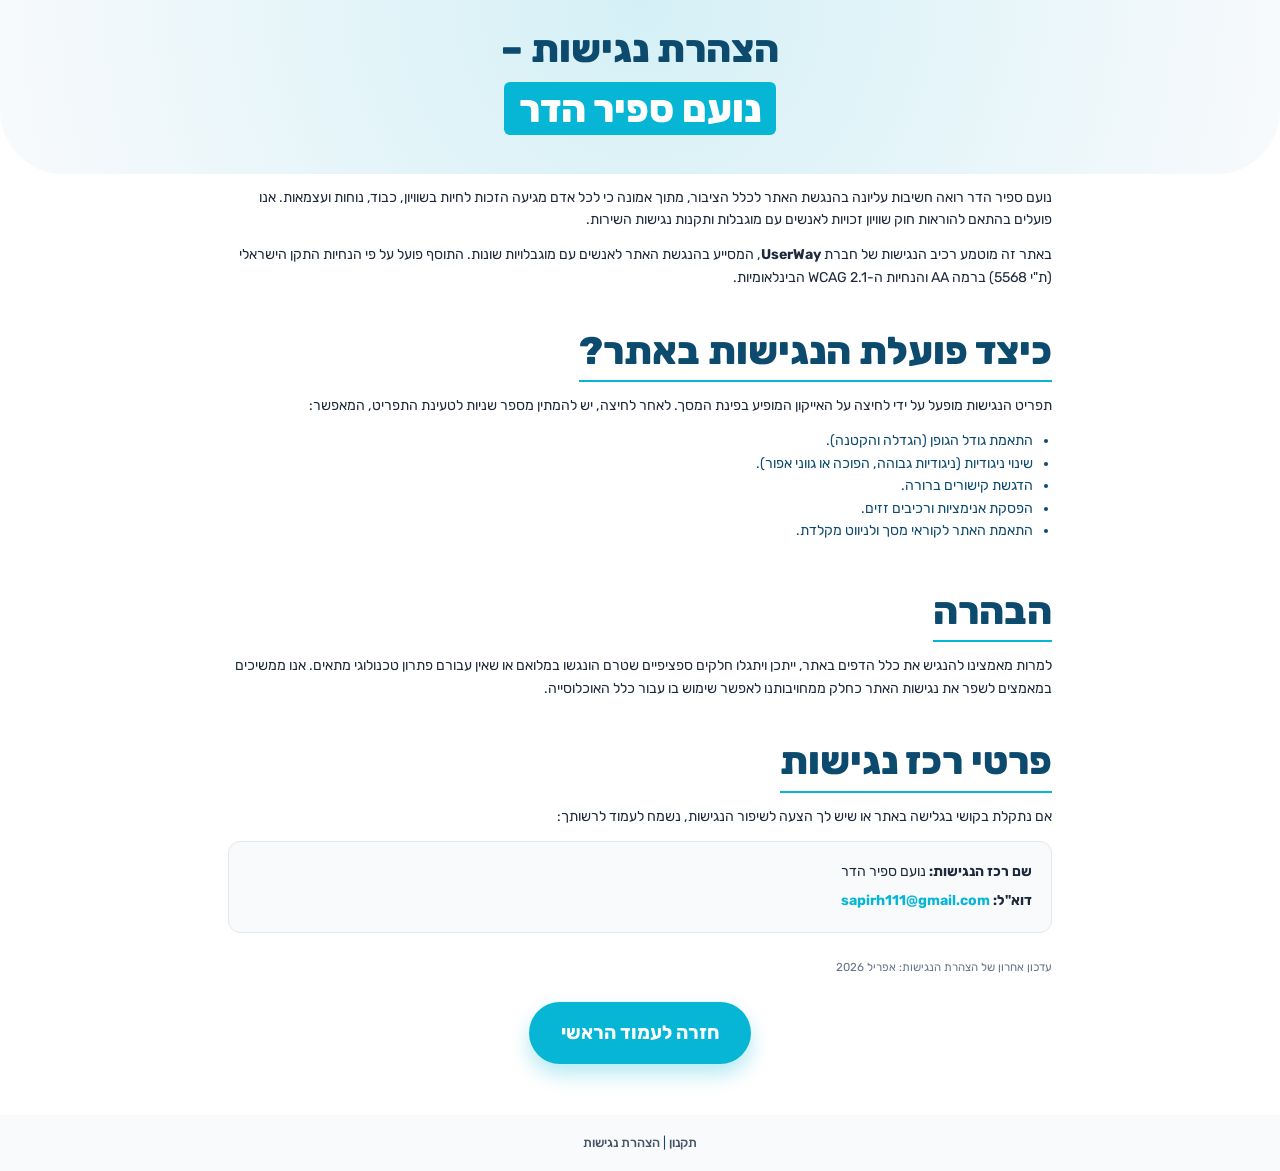
==== commit 6034720e: "Update Noam's email to sapirh111@gmail.com and configure lead routing" ====
--- a/accessibility.html
+++ b/accessibility.html
@@ -50,7 +50,7 @@
     <p>אם נתקלת בקושי בגלישה באתר או שיש לך הצעה לשיפור הנגישות, נשמח לעמוד לרשותך:</p>
     <div style="background: #f8fafc; padding: 1.5rem; border-radius: 12px; border: 1px solid #e2e8f0; margin-top: 1rem;">
       <p style="margin-bottom: 0.5rem;"><strong>שם רכז הנגישות:</strong> נועם ספיר הדר</p>
-      <p style="margin-bottom: 0;"><strong>דוא"ל:</strong> <a href="mailto:noamsapirhadar@gmail.com" rel="noopener" style="color: var(--brand-accent); text-decoration: none; font-weight: bold;">noamsapirhadar@gmail.com</a></p>
+      <p style="margin-bottom: 0;"><strong>דוא"ל:</strong> <a href="mailto:sapirh111@gmail.com" rel="noopener" style="color: var(--brand-accent); text-decoration: none; font-weight: bold;">sapirh111@gmail.com</a></p>
     </div>
 
     <p style="margin-top: 2rem; font-size: 0.9rem; color: #64748b;">עדכון אחרון של הצהרת הנגישות: אפריל 2026</p>
